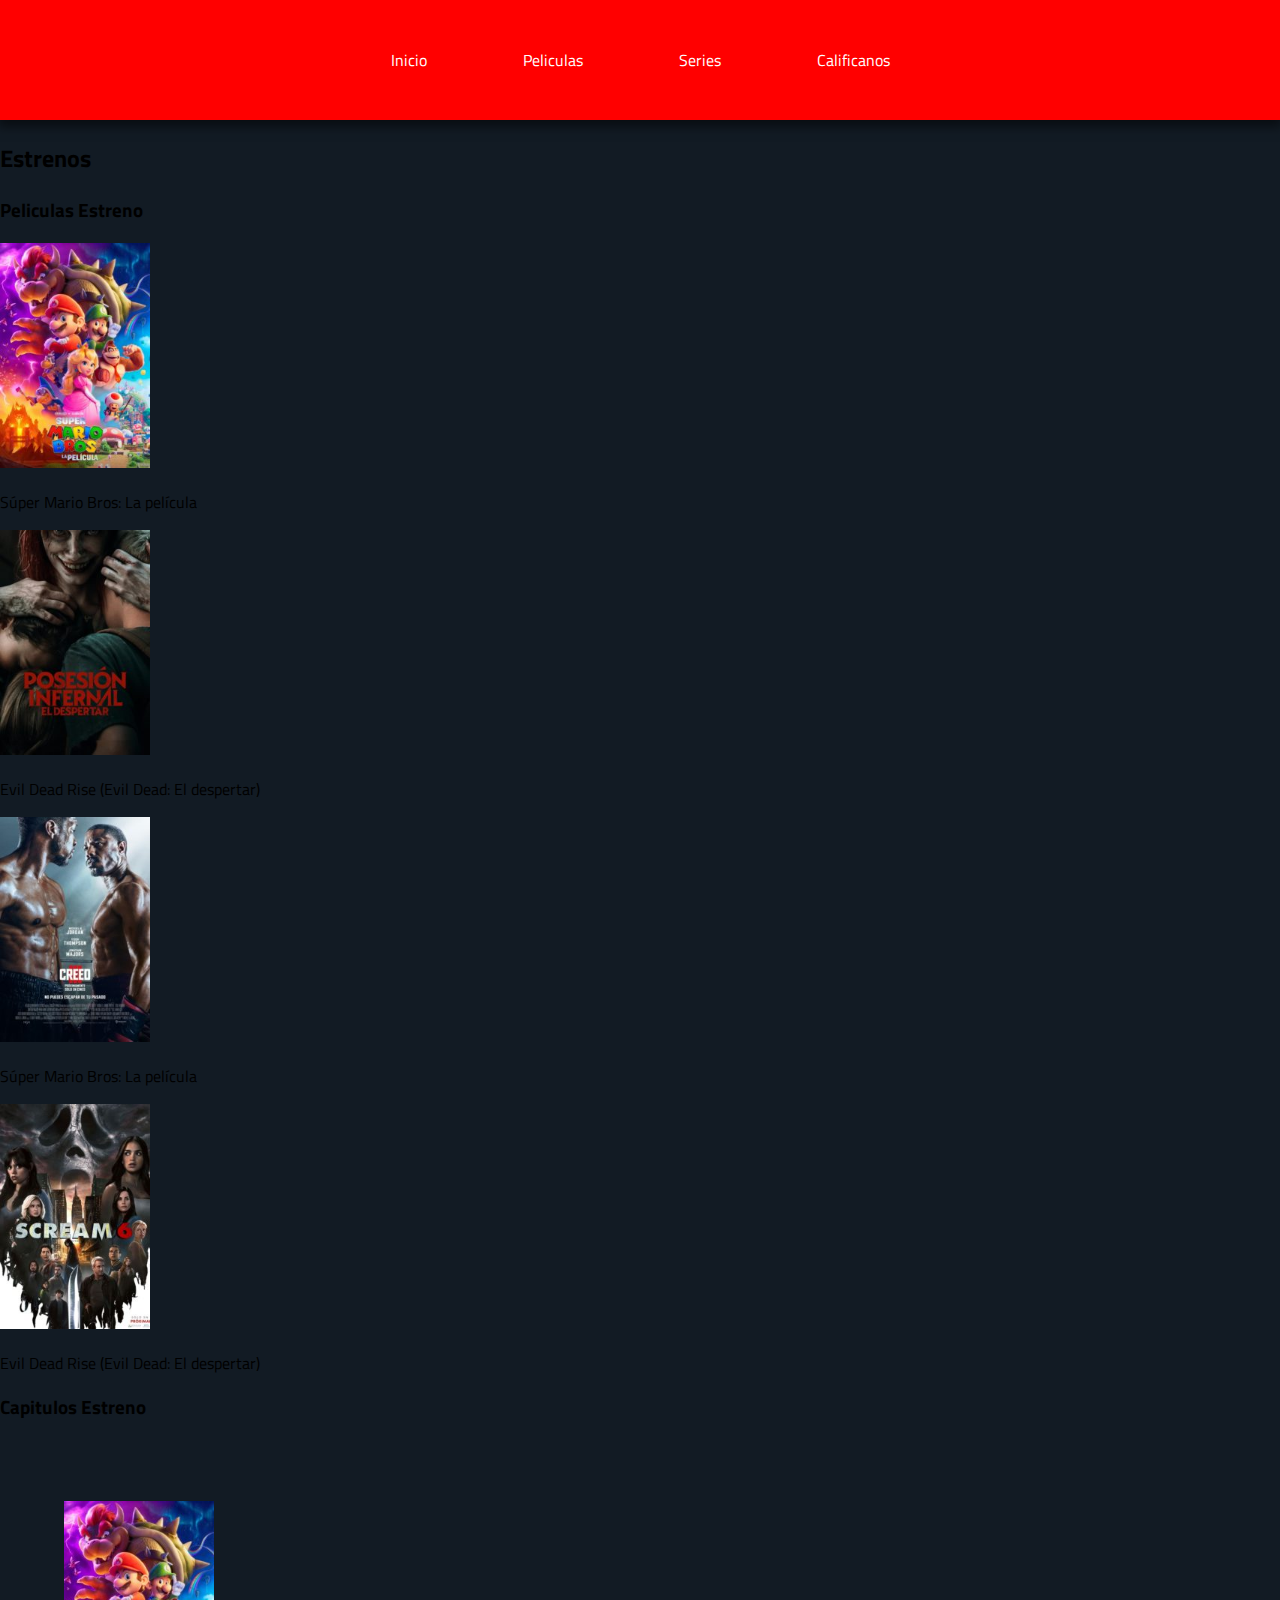
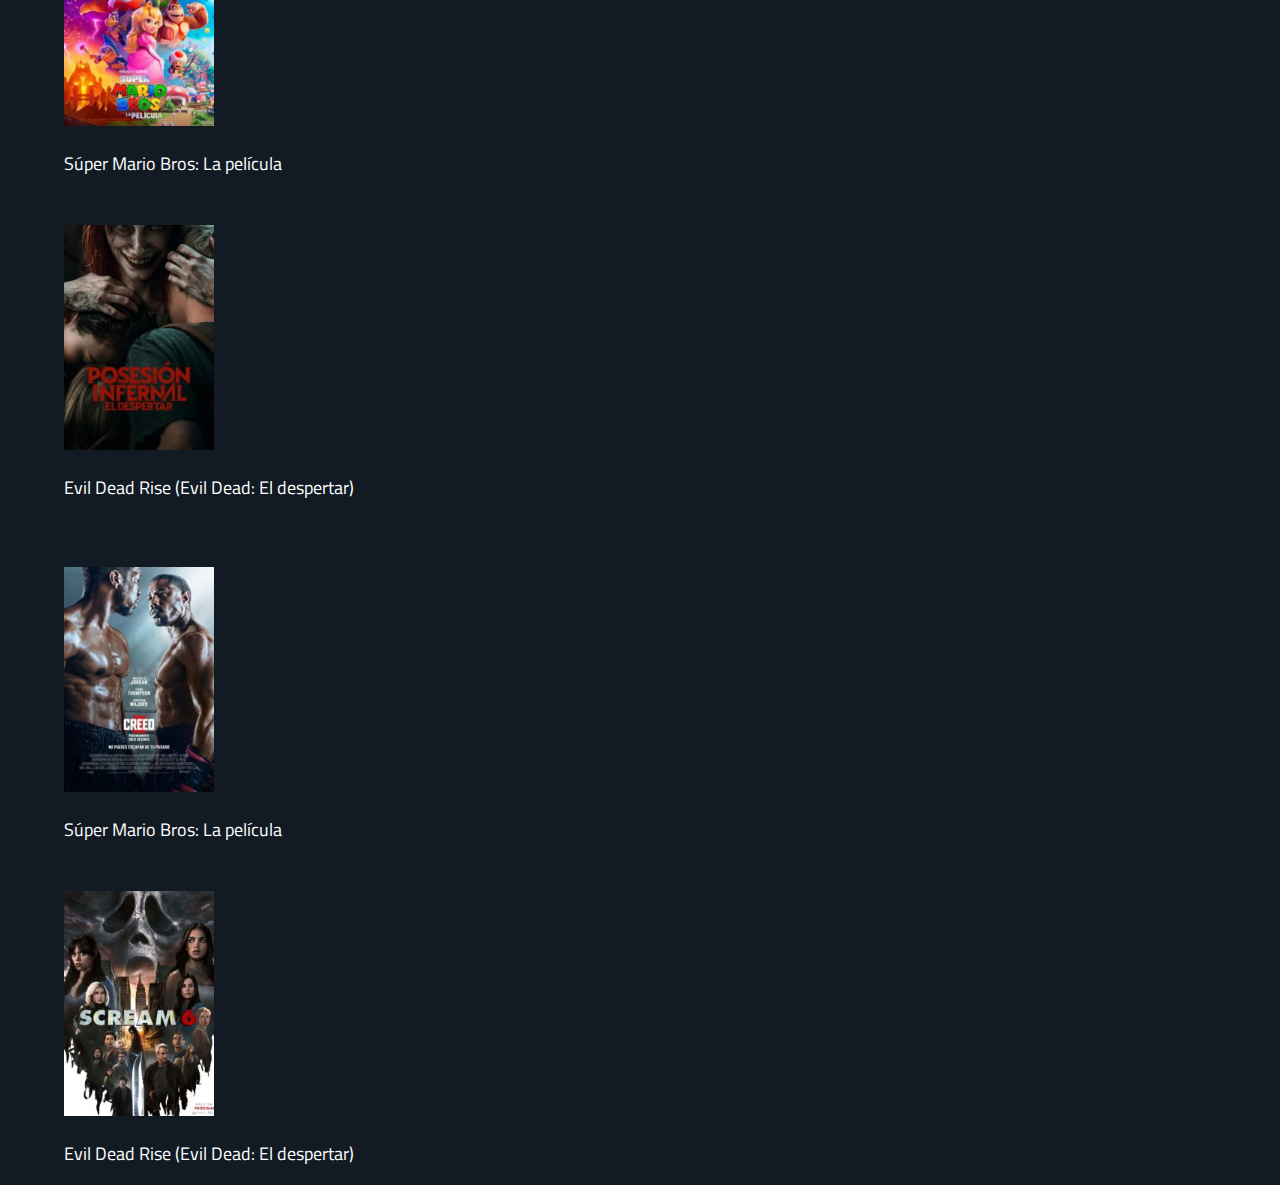
==== index.html @ d42eea4f "resubida de html y estilos css" ====
<!DOCTYPE html>
<html lang="en">
<head>
    <meta charset="UTF-8">
    <meta http-equiv="X-UA-Compatible" content="IE=edge">
    <meta name="viewport" content="width=device-width, initial-scale=1.0">
    <title>Peli Club</title>

    <!-- css -->
    <link rel="stylesheet" href="./css/estilo.css">

    <!-- icon -->
    <link rel="icon" href="./img/pelicula.png">


</head>
<body>
    <header>
        <div class="contenedor-menu">
            <nav class="menu">
                <ul>
                    <li><a href="#">Inicio</a></li>
                    <li><a href="#">Peliculas</a></li>
                    <li><a href="#">Series</a></li>
                    <li><a href="#">Calificanos</a></li>
                </ul>
            </nav>
        </div>
    </header>

    <main>
        <h2>Estrenos</h2>
        <section>
            <div class="contenedor-uno">
                <h3>Peliculas Estreno</h3>
                
                <div class="contenedor-peliculas">
                    
                    <div class="contenedor-grupo-uno">
                        <div class="item-uno">
                            <img src="img/mario-bros.jpg" alt="">
                            <p>Súper Mario Bros: La película</p>
                        </div>
                        <div class="item-uno">
                            <img src="img/posesion-infernal.jpg" alt="">
                            <p>Evil Dead Rise (Evil Dead: El despertar)</p>
                        </div>
                    </div>
                    
                    <div class="contenedor-grupo-dos">
                        <div class="item-dos">
                            <img src="img/creed 3.jpg" alt="">
                            <p>Súper Mario Bros: La película</p>
                        </div>
                        <div class="item-dos">
                            <img src="img/scream 6.jpg" alt="">
                            <p>Evil Dead Rise (Evil Dead: El despertar)</p>
                        </div>
                    </div>
                </div>
            
            </div>
        </section>

        <section>
            <div class="contenedor-dos">
                <h3>Capitulos Estreno</h3>
                
                <div class="contenedor-series">
                    
                    <div class="contenedor-grupo-uno">
                        <div class="item-uno">
                            <img src="img/mario-bros.jpg" alt="">
                            <p>Súper Mario Bros: La película</p>
                        </div>
                        <div class="item-uno">
                            <img src="img/posesion-infernal.jpg" alt="">
                            <p>Evil Dead Rise (Evil Dead: El despertar)</p>
                        </div>
                    </div>
                    
                    <div class="contenedor-grupo-dos">
                        <div class="item-dos">
                            <img src="img/creed 3.jpg" alt="">
                            <p>Súper Mario Bros: La película</p>
                        </div>
                        <div class="item-dos">
                            <img src="img/scream 6.jpg" alt="">
                            <p>Evil Dead Rise (Evil Dead: El despertar)</p>
                        </div>
                    </div>
                </div>       
            </div>
        </section>




    </main>

</body>
</html>
---- css/estilo.css ----
@import url('https://fonts.googleapis.com/css2?family=Montserrat&family=Titillium+Web&display=swap');


body{
    padding: 0;
    margin: 0;
    box-sizing: border-box;
    background-color: #121B24;
    font-family: 'Titillium Web', sans-serif;
}

/* inicio header */


/* Extra small devices (600px and down) */
    @media only screen and (max-width: 600px) {
        .contenedor-menu{
            display: flex;
            justify-content: center;
            box-shadow: 0px 5px 10px 2px rgba(0, 0, 0, 0.5);
            width: 100%;
            transition-duration: 0.4s;
        }
        
        .contenedor-menu ul{
            list-style: none;
            padding: 1em;
            text-align: center;
        }
        .contenedor-menu ul li{
            margin: 1em;
            transition-duration: 1s;
            cursor: pointer;
        }

        .contenedor-menu a{
            text-decoration:none;
            color: white;
        }
        a:hover{
            background-color: #10d5ff;
            color: white;
            border: solid #10d5ff 1px;
        }
        /* main */

        h2{
            margin-left: 1em;
            margin-top: 2em;
            color: white;
            font-size: 20px;
        }

        h3{ 
            margin-left: 1em;
            margin-top: 5em;
            color: white;
            font-size: 18px;

        }

        /* primera seccion peliculas */
        .contenedor-uno .contenedor-peliculas {
            display:flex;
            justify-content: center;
            flex-direction: column;
            margin-top: 2em;
            margin-left: 3em;
        }

        .contenedor-uno .contenedor-peliculas .contenedor-grupo-uno .item-uno{
            margin-top: 3em;
        }

        .contenedor-uno .contenedor-peliculas .contenedor-grupo-dos .item-dos{
            margin-top: 3em;
        }


        .contenedor-uno p{
            color: white;
            font-size: 18px;
            text-align: start;
        }
    }



    /* primera seccion series */
    .contenedor-dos .contenedor-series {
        display:flex;
        justify-content: center;
        flex-direction: column;
        margin-top: 2em;
        margin-left: 4em;
    }

    .contenedor-dos .contenedor-series .contenedor-grupo-uno .item-uno{
        margin-top: 3em;
    }

    .contenedor-dos .contenedor-series .contenedor-grupo-dos .item-dos{
        margin-top: 3em;
    }


    .contenedor-dos p{
        color: white;
        font-size: 18px;
        text-align: start;
    }


    img{
        width: 150px;
    }

































    /* Small devices (600px and up) */
    @media only screen and (min-width: 600px) {
        .contenedor-menu{
            display: flex;
            flex-direction: row;
            justify-content:center;
            box-shadow: 0px 5px 10px 2px rgba(0, 0, 0, 0.5);
            width: 100%;
            background-color: blueviolet;
            transition-duration: 0.4s;
            cursor: pointer;
        }
        
        .menu ul{
            display: flex;
            flex-direction: row;
            justify-content: center;
            padding: 2em;
            list-style: none;
        }

        .contendor-menu li{
            text-align: center;
            transition-duration: 1s;
            cursor: pointer;
        }
        .contenedor-menu a{
            text-decoration:none;
        }
        a:hover{
            background-color: #16aed4;
            color: white;
        }
    }




    
    /* Large devices (992px and up) */
    @media only screen and (min-width: 960px) {
        .contenedor-menu{
            display: flex;
            justify-content: center;
            box-shadow: 0px 5px 10px 2px rgba(0, 0, 0, 0.5);
            width: 100%;
        }
        
        .contenedor-menu ul{

            list-style: none;
            padding: 2em;
            text-align: center;
        }

        .contenedor-menu ul li{
            margin-left: 3em;
            margin-right: 3em;
        }


        .contenedor-menu a{
            text-decoration:none;
            color: white;
        }
    }


    /* Extra large devices (1200px and up) */
    @media only screen and (min-width: 1200px) {
        .contenedor-menu{
            display: flex;
            justify-content: center;
            box-shadow: 0px 5px 10px 2px rgba(0, 0, 0, 0.5);
            width: 100%;
            background-color: red;
        }
        
        .contenedor-menu ul{

            list-style: none;
            padding: 2em;
            text-align: center;
        }

        .contenedor-menu ul li{
            margin-left: 3em;
            margin-right: 3em;
        }


        .contenedor-menu a{
            text-decoration:none;
            color: white;
        }
    }
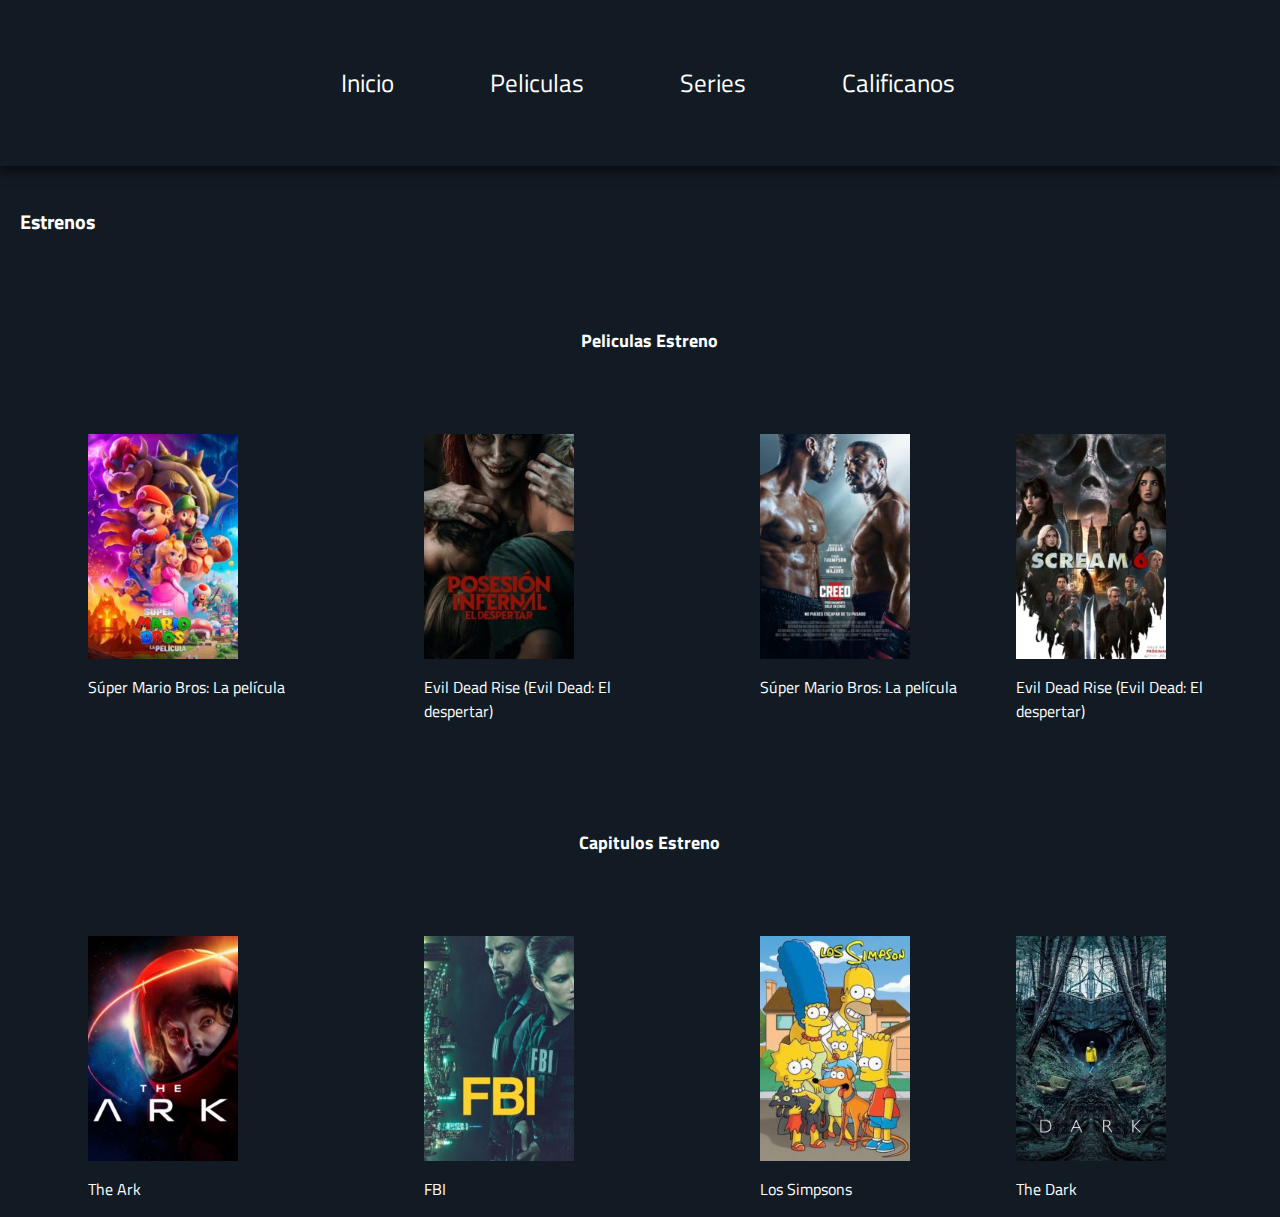
==== commit 75e27795: "terminado de html index y estilos" ====
--- a/index.html
+++ b/index.html
@@ -70,23 +70,24 @@
                     
                     <div class="contenedor-grupo-uno">
                         <div class="item-uno">
-                            <img src="img/mario-bros.jpg" alt="">
-                            <p>Súper Mario Bros: La película</p>
+                            <img src="img/the-ark.jpg" alt="">
+                            <p>The Ark</p>
                         </div>
                         <div class="item-uno">
-                            <img src="img/posesion-infernal.jpg" alt="">
-                            <p>Evil Dead Rise (Evil Dead: El despertar)</p>
+                            <img src="img/fbi.jpg" alt="">
+                            <p>FBI</p>
                         </div>
                     </div>
                     
                     <div class="contenedor-grupo-dos">
                         <div class="item-dos">
-                            <img src="img/creed 3.jpg" alt="">
-                            <p>Súper Mario Bros: La película</p>
+                            <img src="img/los-simpsons.jpg" alt="">
+                            <p>Los Simpsons</p>
                         </div>
                         <div class="item-dos">
-                            <img src="img/scream 6.jpg" alt="">
-                            <p>Evil Dead Rise (Evil Dead: El despertar)</p>
+                            <img src="img/the-dark.jpg" alt="">
+                            <p>The Dark
+                            </p>
                         </div>
                     </div>
                 </div>       
--- a/css/estilo.css
+++ b/css/estilo.css
@@ -14,7 +14,7 @@
 
 
 /* Extra small devices (600px and down) */
-    @media only screen and (max-width: 600px) {
+    @media only screen and (max-width: 351px) {
         .contenedor-menu{
             display: flex;
             justify-content: center;
@@ -66,10 +66,12 @@
             justify-content: center;
             flex-direction: column;
             margin-top: 2em;
-            margin-left: 3em;
+            margin-left: 5em;
         }
 
         .contenedor-uno .contenedor-peliculas .contenedor-grupo-uno .item-uno{
+            display: flex;
+            flex-direction: column;
             margin-top: 3em;
         }
 
@@ -81,9 +83,9 @@
         .contenedor-uno p{
             color: white;
             font-size: 18px;
-            text-align: start;
-        }
-    }
+            margin-right: 3em;
+        }
+    
 
 
 
@@ -93,11 +95,13 @@
         justify-content: center;
         flex-direction: column;
         margin-top: 2em;
-        margin-left: 4em;
+        margin-left: 5em;
     }
 
     .contenedor-dos .contenedor-series .contenedor-grupo-uno .item-uno{
-        margin-top: 3em;
+         display: flex;
+         flex-direction: column;
+         margin-top: 3em;
     }
 
     .contenedor-dos .contenedor-series .contenedor-grupo-dos .item-dos{
@@ -108,7 +112,7 @@
     .contenedor-dos p{
         color: white;
         font-size: 18px;
-        text-align: start;
+        margin-right: 3em;
     }
 
 
@@ -116,23 +120,118 @@
         width: 150px;
     }
 
-
-
-
-
-
-
-
-
-
-
-
-
-
-
-
-
-
+    }
+
+
+    @media only screen and (min-width: 352px) {
+        .contenedor-menu{
+            display: flex;
+            justify-content: center;
+            box-shadow: 0px 5px 10px 2px rgba(0, 0, 0, 0.5);
+            width: 100%;
+            transition-duration: 0.4s;
+        }
+        
+        .contenedor-menu ul{
+            list-style: none;
+            padding: 1em;
+            margin-right: 2em;
+            text-align: center;
+        }
+        .contenedor-menu ul li{
+            margin: 1em;
+            transition-duration: 1s;
+            cursor: pointer;
+        }
+
+        .contenedor-menu a{
+            text-decoration:none;
+            color: white;
+        }
+        a:hover{
+            background-color: #10d5ff;
+            color: white;
+            border: solid #10d5ff 1px;
+        }
+        /* main */
+
+        h2{
+            margin-left: 1em;
+            margin-top: 2em;
+            color: white;
+            font-size: 20px;
+        }
+
+        h3{ 
+            margin-left: 1em;
+            margin-top: 5em;
+            color: white;
+            font-size: 18px;
+
+        }
+
+        /* primera seccion peliculas */
+        .contenedor-uno .contenedor-peliculas {
+            display:flex;
+            justify-content: center;
+            flex-direction: row;
+            margin-top: 2em;
+            margin-left: 5em;
+        }
+
+        .contenedor-uno .contenedor-peliculas .contenedor-grupo-uno .item-uno{
+            display: flex;
+            flex-direction: column;
+            margin-top: 3em;
+        }
+
+        .contenedor-uno .contenedor-peliculas .contenedor-grupo-dos .item-dos{
+            margin-top: 3em;
+        }
+
+
+        .contenedor-uno p{
+            color: white;
+            font-size: 18px;
+            margin-right: 3em;
+        }
+    
+
+
+
+    /* primera seccion series */
+    .contenedor-dos .contenedor-series {
+        display:flex;
+        justify-content: center;
+        flex-direction: row;
+        margin-top: 2em;
+        margin-left: 5em;
+    }
+
+    .contenedor-dos .contenedor-series .contenedor-grupo-uno .item-uno{
+         display: flex;
+         flex-direction: column;
+         margin-top: 3em;
+    }
+
+    .contenedor-dos .contenedor-series .contenedor-grupo-dos .item-dos{
+        margin-top: 3em;
+    }
+
+
+    .contenedor-dos p{
+        color: white;
+        font-size: 18px;
+        margin-right: 3em;
+    }
+
+
+    img{
+        width: 150px;
+    }
+
+
+    }
 
 
 
@@ -156,7 +255,6 @@
             justify-content:center;
             box-shadow: 0px 5px 10px 2px rgba(0, 0, 0, 0.5);
             width: 100%;
-            background-color: blueviolet;
             transition-duration: 0.4s;
             cursor: pointer;
         }
@@ -166,10 +264,12 @@
             flex-direction: row;
             justify-content: center;
             padding: 2em;
+            margin-left: 3em;
             list-style: none;
         }
 
         .contendor-menu li{
+            margin: 2em;
             text-align: center;
             transition-duration: 1s;
             cursor: pointer;
@@ -181,7 +281,82 @@
             background-color: #16aed4;
             color: white;
         }
-    }
+
+        img:hover{
+            transform: scale(1.15);
+        }
+
+
+        /* primera seccion peliculas */
+        .contenedor-uno .contenedor-peliculas {
+            display:flex;
+            justify-content: center;
+            flex-direction: row;
+            margin-top: 2em;
+            margin-left: 5em;
+        }
+
+        .contenedor-uno .contenedor-peliculas .contenedor-grupo-uno .item-uno{
+            display: flex;
+            flex-direction: column;
+            margin-top: 3em;
+        }
+
+        .contenedor-uno .contenedor-peliculas .contenedor-grupo-dos .item-dos{
+            display: flex;
+            flex-direction: column;
+            margin-top: 3em;
+        }
+
+
+        .contenedor-uno p{
+            width: 13em;
+            color: white;
+            font-size: 16px;
+            margin-right: 3em;
+        }
+    
+
+
+
+    /* primera seccion series */
+    .contenedor-dos .contenedor-series {
+        display:flex;
+        justify-content: center;
+        flex-direction: row;
+        margin-top: 2em;
+        margin-left: 5em;
+    }
+
+    .contenedor-dos .contenedor-series .contenedor-grupo-uno .item-uno{
+        display: flex;
+        flex-direction: column;
+        margin-top: 3em;
+    }
+
+    .contenedor-dos .contenedor-peliculas .contenedor-grupo-dos .item-dos{
+        display: flex;
+        flex-direction: column;
+        margin-top: 3em;
+    }
+
+
+    .contenedor-dos p{
+        width: 13em;
+        color: white;
+        font-size: 16px;
+        margin-right: 3em;
+    }
+
+
+    }
+
+
+
+
+
+
+
 
 
 
@@ -220,28 +395,131 @@
     @media only screen and (min-width: 1200px) {
         .contenedor-menu{
             display: flex;
-            justify-content: center;
+            flex-direction: row;
+            justify-content:center;
             box-shadow: 0px 5px 10px 2px rgba(0, 0, 0, 0.5);
             width: 100%;
-            background-color: red;
+            transition-duration: 0.4s;
+            cursor: pointer;
         }
         
-        .contenedor-menu ul{
-
+        .menu ul{
+            display: flex;
+            flex-direction: row;
+            justify-content: center;
+            padding: 2em;
+            margin-left: 3em;
             list-style: none;
-            padding: 2em;
+        }
+
+        .contendor-menu li{
+            margin: 2em;
             text-align: center;
-        }
-
-        .contenedor-menu ul li{
-            margin-left: 3em;
-            margin-right: 3em;
-        }
-
-
+            transition-duration: 1s;
+            cursor: pointer;
+        }
         .contenedor-menu a{
             text-decoration:none;
-            color: white;
-        }
-    }
-
+            font-size: 25px;
+        }
+
+        a:hover{
+            background-color: #16aed4;
+            color: white;
+        }
+
+        img:hover{
+            transform: scale(1.15);
+        }
+
+
+        /* primera seccion peliculas */
+        .contenedor-uno h3{
+            text-align: center;
+        }
+        .contenedor-uno .contenedor-peliculas {
+            display:flex;
+            justify-content:center;
+            flex-direction: row;
+            margin-top: 2em;
+        }
+
+        .contenedor-uno .contenedor-peliculas .contenedor-grupo-uno{
+            display: flex;
+            flex-direction: row;
+        }
+
+        .contenedor-uno .contenedor-peliculas .contenedor-grupo-dos{
+            display: flex;
+            flex-direction: row;
+        }
+
+        .contenedor-uno .contenedor-peliculas .contenedor-grupo-uno .item-uno{
+            display: flex;
+            flex-direction: column;
+            margin-top: 3em;
+        }
+
+        .contenedor-uno .contenedor-peliculas .contenedor-grupo-dos .item-dos{
+            display: flex;
+            flex-direction: column;
+            margin-top: 3em;
+        }
+
+
+        .contenedor-uno .item-uno p{
+            width: 13em;
+            color: white;
+            font-size: 16px;
+            margin-right: 8em;
+        }
+    
+
+
+
+    /* primera seccion series */
+    .contenedor-dos h3{
+        text-align: center;
+    }
+
+    .contenedor-dos .contenedor-series {
+        display:flex;
+        justify-content:center;
+        flex-direction: row;
+        margin-top: 2em;
+    }
+
+    .contenedor-dos .contenedor-series .contenedor-grupo-uno{
+        display: flex;
+        flex-direction: row;
+    }
+
+    .contenedor-dos .contenedor-series .contenedor-grupo-dos{
+        display: flex;
+        flex-direction: row;
+    }
+
+    .contenedor-dos .contenedor-series .contenedor-grupo-uno .item-uno{
+        display: flex;
+        flex-direction: column;
+        margin-top: 3em;
+    }
+
+    .contenedor-dos .contenedor-series .contenedor-grupo-dos .item-dos{
+        display: flex;
+        flex-direction: column;
+        margin-top: 3em;
+    }
+
+
+    .contenedor-dos .item-uno p{
+        width: 13em;
+        color: white;
+        font-size: 16px;
+        margin-right: 8em;
+    }
+
+    }
+
+
+
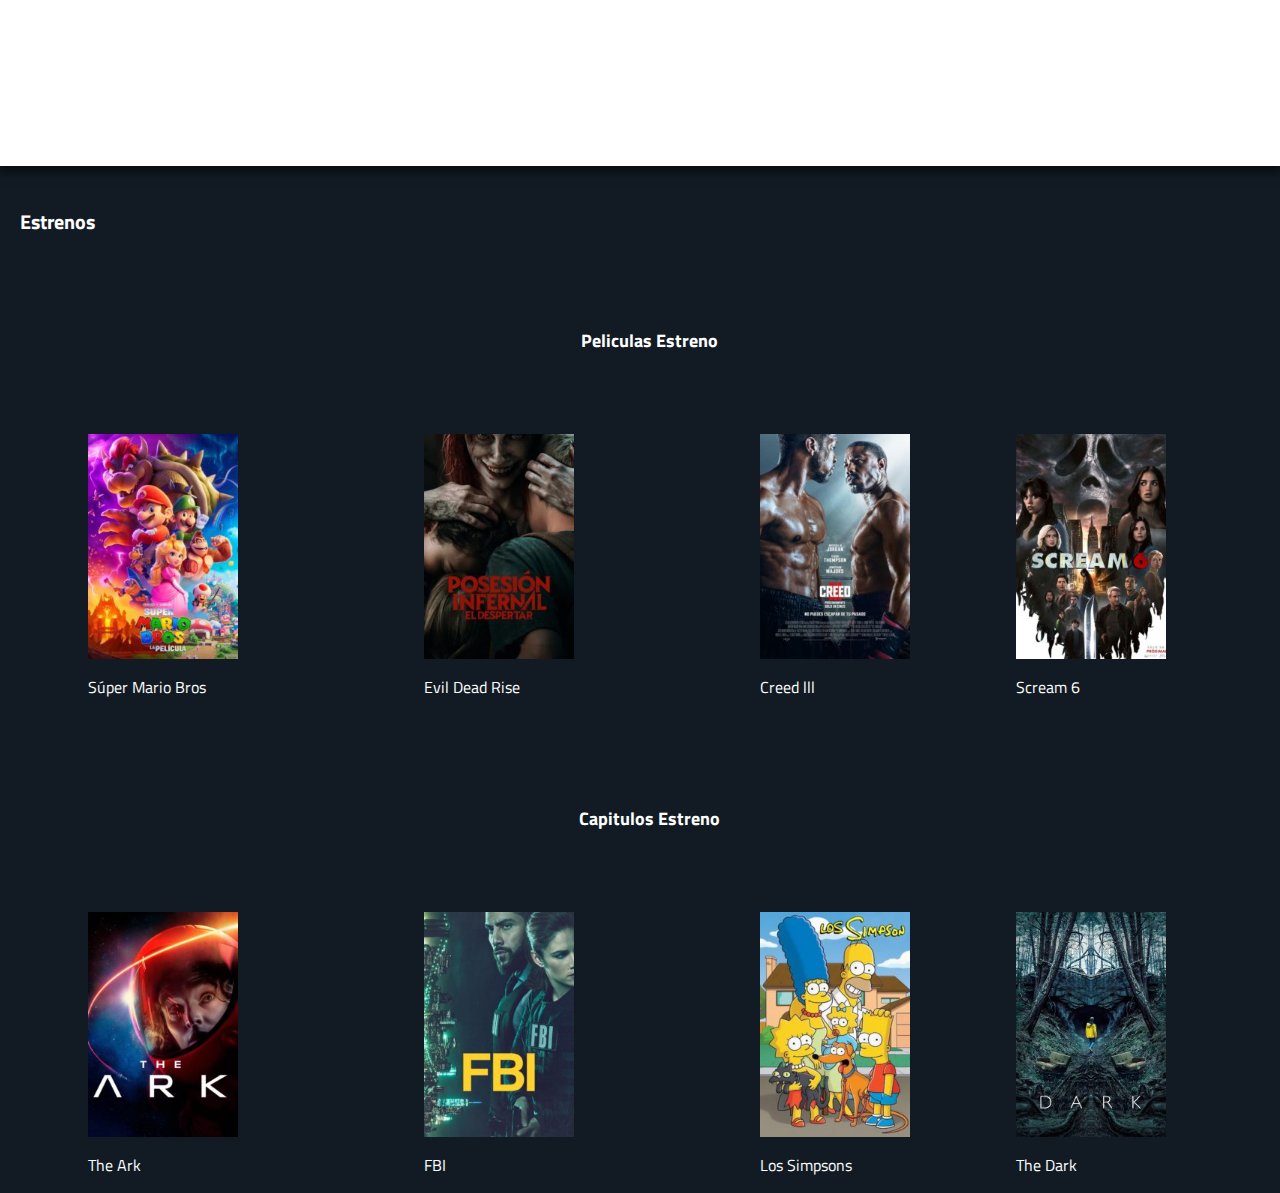
==== commit 1e7e0764: "arreglos" ====
--- a/index.html
+++ b/index.html
@@ -39,22 +39,22 @@
                     <div class="contenedor-grupo-uno">
                         <div class="item-uno">
                             <img src="img/mario-bros.jpg" alt="">
-                            <p>Súper Mario Bros: La película</p>
+                            <p>Súper Mario Bros</p>
                         </div>
                         <div class="item-uno">
                             <img src="img/posesion-infernal.jpg" alt="">
-                            <p>Evil Dead Rise (Evil Dead: El despertar)</p>
+                            <p>Evil Dead Rise</p>
                         </div>
                     </div>
                     
                     <div class="contenedor-grupo-dos">
                         <div class="item-dos">
                             <img src="img/creed 3.jpg" alt="">
-                            <p>Súper Mario Bros: La película</p>
+                            <p>Creed lll</p>
                         </div>
                         <div class="item-dos">
                             <img src="img/scream 6.jpg" alt="">
-                            <p>Evil Dead Rise (Evil Dead: El despertar)</p>
+                            <p>Scream 6</p>
                         </div>
                     </div>
                 </div>
--- a/css/estilo.css
+++ b/css/estilo.css
@@ -21,6 +21,7 @@
             box-shadow: 0px 5px 10px 2px rgba(0, 0, 0, 0.5);
             width: 100%;
             transition-duration: 0.4s;
+            background-color: red;
         }
         
         .contenedor-menu ul{
@@ -130,11 +131,13 @@
             box-shadow: 0px 5px 10px 2px rgba(0, 0, 0, 0.5);
             width: 100%;
             transition-duration: 0.4s;
+            background-color: #10d5ff;
         }
         
         .contenedor-menu ul{
             list-style: none;
             padding: 1em;
+            margin-left: 2em;
             margin-right: 2em;
             text-align: center;
         }
@@ -174,7 +177,7 @@
         .contenedor-uno .contenedor-peliculas {
             display:flex;
             justify-content: center;
-            flex-direction: row;
+            flex-direction: column;
             margin-top: 2em;
             margin-left: 5em;
         }
@@ -193,6 +196,247 @@
         .contenedor-uno p{
             color: white;
             font-size: 18px;
+            margin-right: 3em;
+        }
+    
+
+
+
+    /* primera seccion series */
+    .contenedor-dos .contenedor-series {
+        display:flex;
+        justify-content: center;
+        flex-direction: column;
+        margin-top: 2em;
+        margin-left: 5em;
+    }
+
+    .contenedor-dos .contenedor-series .contenedor-grupo-uno .item-uno{
+         display: flex;
+         flex-direction: column;
+         margin-top: 3em;
+    }
+
+    .contenedor-dos .contenedor-series .contenedor-grupo-dos .item-dos{
+        margin-top: 3em;
+    }
+
+
+    .contenedor-dos p{
+        color: white;
+        font-size: 18px;
+        margin-right: 3em;
+    }
+
+
+    img{
+        width: 150px;
+    }
+
+    }
+
+
+
+    @media only screen and (min-width: 500px) {
+        .contenedor-menu{
+            display: flex;
+            justify-content: center;
+            box-shadow: 0px 5px 10px 2px rgba(0, 0, 0, 0.5);
+            width: 100%;
+            transition-duration: 0.4s;
+            background-color: #da26da;
+        }
+        
+        .contenedor-menu ul{
+            list-style: none;
+            padding: 1em;
+            margin-left: 2em;
+            margin-right: 2em;
+            text-align: center;
+        }
+        .contenedor-menu ul li{
+            margin: 1em;
+            transition-duration: 1s;
+            cursor: pointer;
+        }
+
+        .contenedor-menu a{
+            text-decoration:none;
+            color: white;
+        }
+        a:hover{
+            background-color: #10d5ff;
+            color: white;
+            border: solid #10d5ff 1px;
+        }
+        /* main */
+
+        h2{
+            margin-left: 1em;
+            margin-top: 2em;
+            color: white;
+            font-size: 20px;
+        }
+
+        h3{ 
+            margin-left: 1em;
+            margin-top: 5em;
+            color: white;
+            font-size: 18px;
+
+        }
+
+        /* primera seccion peliculas */
+        .contenedor-uno .contenedor-peliculas {
+            display:flex;
+            justify-content: center;
+            flex-direction: column;
+            margin-top: 2em;
+            margin-left: 5em;
+        }
+
+        .contenedor-uno .contenedor-peliculas .contenedor-grupo-uno .item-uno{
+            display: flex;
+            flex-direction: column;
+            margin-top: 3em;
+        }
+
+        .contenedor-uno .contenedor-peliculas .contenedor-grupo-dos .item-dos{
+            margin-top: 3em;
+        }
+
+
+        .contenedor-uno p{
+            color: white;
+            font-size: 18px;
+            margin-right: 3em;
+        }
+    
+
+
+
+    /* primera seccion series */
+    .contenedor-dos .contenedor-series {
+        display:flex;
+        justify-content: center;
+        flex-direction: column;
+        margin-top: 2em;
+        margin-left: 5em;
+    }
+
+    .contenedor-dos .contenedor-series .contenedor-grupo-uno .item-uno{
+         display: flex;
+         flex-direction: column;
+         margin-top: 3em;
+    }
+
+    .contenedor-dos .contenedor-series .contenedor-grupo-dos .item-dos{
+        margin-top: 3em;
+    }
+
+
+    .contenedor-dos p{
+        color: white;
+        font-size: 18px;
+        margin-right: 3em;
+    }
+
+
+    img{
+        width: 150px;
+    }
+
+    }
+
+
+
+
+
+
+
+
+
+
+
+
+
+
+
+
+
+
+
+
+
+
+
+    /* Small devices (600px and up) */
+    @media only screen and (min-width: 600px) {
+        .contenedor-menu{
+            display: flex;
+            flex-direction: row;
+            justify-content:center;
+            box-shadow: 0px 5px 10px 2px rgba(0, 0, 0, 0.5);
+            width: 100%;
+            transition-duration: 0.4s;
+            cursor: pointer;
+            background-color: yellowgreen;
+        }
+        
+        .menu ul{
+            display: flex;
+            flex-direction: row;
+            justify-content: center;
+            padding: 2em;
+            margin-left: 3em;
+            list-style: none;
+        }
+
+        .contendor-menu li{
+            margin: 2em;
+            text-align: center;
+            transition-duration: 1s;
+            cursor: pointer;
+        }
+        .contenedor-menu a{
+            text-decoration:none;
+        }
+        a:hover{
+            background-color: #16aed4;
+            color: white;
+        }
+
+        img:hover{
+            transform: scale(1.15);
+        }
+
+
+        /* primera seccion peliculas */
+        .contenedor-uno .contenedor-peliculas {
+            display:flex;
+            justify-content: center;
+            flex-direction: row;
+            margin-top: 2em;
+            margin-left: 5em;
+        }
+
+        .contenedor-uno .contenedor-peliculas .contenedor-grupo-uno .item-uno{
+            display: flex;
+            flex-direction: column;
+            margin-top: 3em;
+        }
+
+        .contenedor-uno .contenedor-peliculas .contenedor-grupo-dos .item-dos{
+            display: flex;
+            flex-direction: column;
+            margin-top: 3em;
+        }
+
+
+        .contenedor-uno p{
+            width: 13em;
+            color: white;
+            font-size: 16px;
             margin-right: 3em;
         }
     
@@ -209,46 +453,61 @@
     }
 
     .contenedor-dos .contenedor-series .contenedor-grupo-uno .item-uno{
-         display: flex;
-         flex-direction: column;
-         margin-top: 3em;
-    }
-
-    .contenedor-dos .contenedor-series .contenedor-grupo-dos .item-dos{
+        display: flex;
+        flex-direction: column;
         margin-top: 3em;
     }
 
+    .contenedor-dos .contenedor-peliculas .contenedor-grupo-dos .item-dos{
+        display: flex;
+        flex-direction: column;
+        margin-top: 3em;
+    }
+
 
     .contenedor-dos p{
+        width: 13em;
         color: white;
-        font-size: 18px;
+        font-size: 16px;
         margin-right: 3em;
     }
 
 
-    img{
-        width: 150px;
-    }
-
-
-    }
-
-
-
-
-
-
-
-
-
-
-
-
-
-
-
-    /* Small devices (600px and up) */
-    @media only screen and (min-width: 600px) {
+    }
+
+    
+    /* Large devices (992px and up) */
+    @media only screen and (min-width: 960px) {
+        .contenedor-menu{
+            display: flex;
+            justify-content: center;
+            box-shadow: 0px 5px 10px 2px rgba(0, 0, 0, 0.5);
+            width: 100%;
+            background-color: white;
+        }
+        
+        .contenedor-menu ul{
+
+            list-style: none;
+            padding: 2em;
+            text-align: center;
+        }
+
+        .contenedor-menu ul li{
+            margin-left: 3em;
+            margin-right: 3em;
+        }
+
+
+        .contenedor-menu a{
+            text-decoration:none;
+            color: white;
+        }
+    }
+
+
+    /* Extra large devices (1200px and up) */
+    @media only screen and (min-width: 1200px) {
         .contenedor-menu{
             display: flex;
             flex-direction: row;
@@ -276,7 +535,9 @@
         }
         .contenedor-menu a{
             text-decoration:none;
-        }
+            font-size: 25px;
+        }
+
         a:hover{
             background-color: #16aed4;
             color: white;
@@ -286,151 +547,6 @@
             transform: scale(1.15);
         }
 
-
-        /* primera seccion peliculas */
-        .contenedor-uno .contenedor-peliculas {
-            display:flex;
-            justify-content: center;
-            flex-direction: row;
-            margin-top: 2em;
-            margin-left: 5em;
-        }
-
-        .contenedor-uno .contenedor-peliculas .contenedor-grupo-uno .item-uno{
-            display: flex;
-            flex-direction: column;
-            margin-top: 3em;
-        }
-
-        .contenedor-uno .contenedor-peliculas .contenedor-grupo-dos .item-dos{
-            display: flex;
-            flex-direction: column;
-            margin-top: 3em;
-        }
-
-
-        .contenedor-uno p{
-            width: 13em;
-            color: white;
-            font-size: 16px;
-            margin-right: 3em;
-        }
-    
-
-
-
-    /* primera seccion series */
-    .contenedor-dos .contenedor-series {
-        display:flex;
-        justify-content: center;
-        flex-direction: row;
-        margin-top: 2em;
-        margin-left: 5em;
-    }
-
-    .contenedor-dos .contenedor-series .contenedor-grupo-uno .item-uno{
-        display: flex;
-        flex-direction: column;
-        margin-top: 3em;
-    }
-
-    .contenedor-dos .contenedor-peliculas .contenedor-grupo-dos .item-dos{
-        display: flex;
-        flex-direction: column;
-        margin-top: 3em;
-    }
-
-
-    .contenedor-dos p{
-        width: 13em;
-        color: white;
-        font-size: 16px;
-        margin-right: 3em;
-    }
-
-
-    }
-
-
-
-
-
-
-
-
-
-
-
-    
-    /* Large devices (992px and up) */
-    @media only screen and (min-width: 960px) {
-        .contenedor-menu{
-            display: flex;
-            justify-content: center;
-            box-shadow: 0px 5px 10px 2px rgba(0, 0, 0, 0.5);
-            width: 100%;
-        }
-        
-        .contenedor-menu ul{
-
-            list-style: none;
-            padding: 2em;
-            text-align: center;
-        }
-
-        .contenedor-menu ul li{
-            margin-left: 3em;
-            margin-right: 3em;
-        }
-
-
-        .contenedor-menu a{
-            text-decoration:none;
-            color: white;
-        }
-    }
-
-
-    /* Extra large devices (1200px and up) */
-    @media only screen and (min-width: 1200px) {
-        .contenedor-menu{
-            display: flex;
-            flex-direction: row;
-            justify-content:center;
-            box-shadow: 0px 5px 10px 2px rgba(0, 0, 0, 0.5);
-            width: 100%;
-            transition-duration: 0.4s;
-            cursor: pointer;
-        }
-        
-        .menu ul{
-            display: flex;
-            flex-direction: row;
-            justify-content: center;
-            padding: 2em;
-            margin-left: 3em;
-            list-style: none;
-        }
-
-        .contendor-menu li{
-            margin: 2em;
-            text-align: center;
-            transition-duration: 1s;
-            cursor: pointer;
-        }
-        .contenedor-menu a{
-            text-decoration:none;
-            font-size: 25px;
-        }
-
-        a:hover{
-            background-color: #16aed4;
-            color: white;
-        }
-
-        img:hover{
-            transform: scale(1.15);
-        }
 
 
         /* primera seccion peliculas */
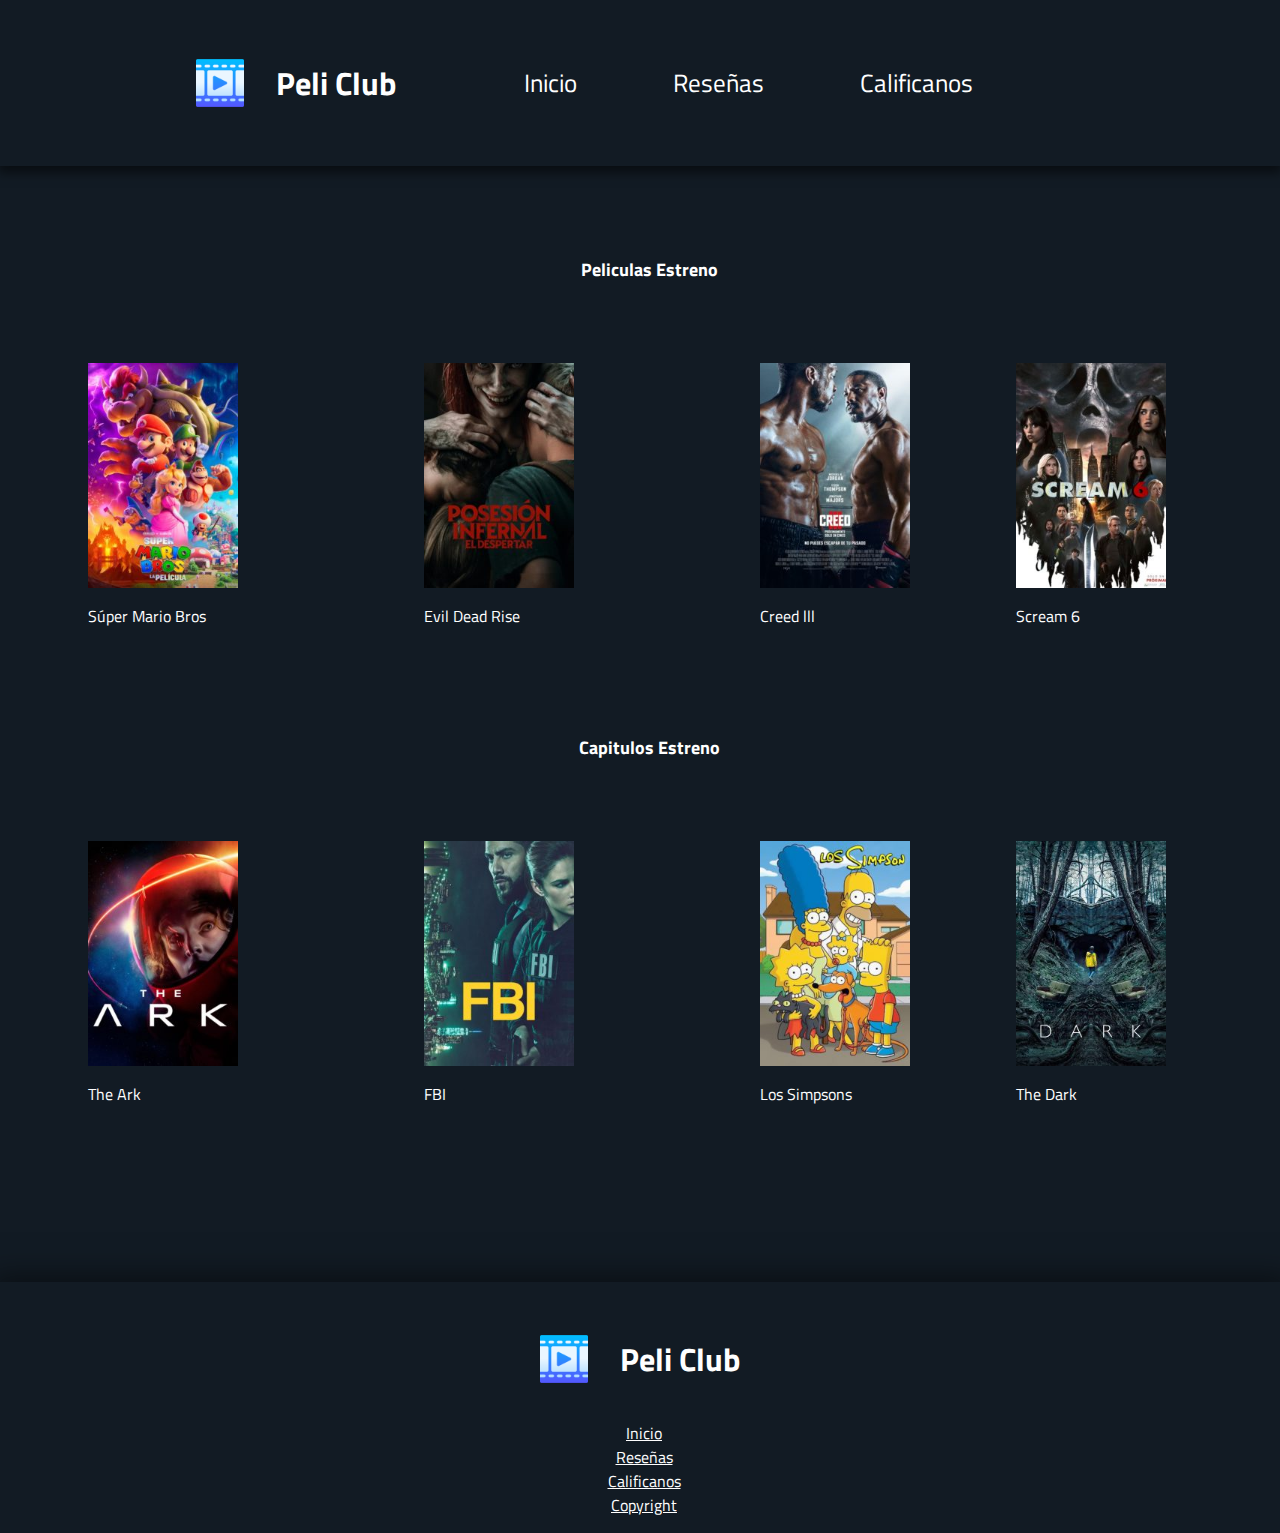
==== commit ba5fd92b: "agregado de footer con estilos" ====
--- a/index.html
+++ b/index.html
@@ -16,12 +16,16 @@
 </head>
 <body>
     <header>
-        <div class="contenedor-menu">
+        <div class="contenedor-menu">         
+            <div class="logo">
+                <h1>Peli Club</h1>
+                <img src="./img/pelicula.png" alt="">
+            </div>
+            
             <nav class="menu">
                 <ul>
                     <li><a href="#">Inicio</a></li>
-                    <li><a href="#">Peliculas</a></li>
-                    <li><a href="#">Series</a></li>
+                    <li><a href="./html/reseñas.html">Reseñas</a></li>
                     <li><a href="#">Calificanos</a></li>
                 </ul>
             </nav>
@@ -29,7 +33,6 @@
     </header>
 
     <main>
-        <h2>Estrenos</h2>
         <section>
             <div class="contenedor-uno">
                 <h3>Peliculas Estreno</h3>
@@ -93,11 +96,25 @@
                 </div>       
             </div>
         </section>
-
-
-
-
     </main>
+    
+    <footer>
+            <div class="contenedor-footer">
+                <div class="logo-footer">
+                    <h1>Peli Club</h1>
+                    <img src="./img/pelicula.png" alt="">
+                </div>
+                <div class="lista-footer">
+                    <ul>
+                      <li> <a href="./html/register.html">Inicio</a> </li>
+                      <li> <a href="#sobre-nosotros">Reseñas</a> </li>
+                      <li> <a href="#contacto">Calificanos</a> </li>
+                      <li> <a href="copyright.txt">Copyright</a> </li>
+                    </ul>
+                </div>
+            </div>
+           
+        </footer>
 
 </body>
 </html>--- a/css/estilo.css
+++ b/css/estilo.css
@@ -17,13 +17,33 @@
     @media only screen and (max-width: 351px) {
         .contenedor-menu{
             display: flex;
+            flex-direction: column;
             justify-content: center;
             box-shadow: 0px 5px 10px 2px rgba(0, 0, 0, 0.5);
             width: 100%;
             transition-duration: 0.4s;
-            background-color: red;
         }
         
+        /* logo */
+        .contenedor-menu .logo{
+            display: flex;
+            flex-direction: row-reverse;
+            justify-content: center;
+            align-items: center;
+            margin-top:2em;
+        }
+
+        .contenedor-menu .logo h1{
+            color: white;
+        }
+
+        .contenedor-menu .logo img{
+            width: 3em;
+            height: 3em;
+            margin-right: 2em;
+        }
+
+        /* arranca menu */
         .contenedor-menu ul{
             list-style: none;
             padding: 1em;
@@ -58,7 +78,6 @@
             margin-top: 5em;
             color: white;
             font-size: 18px;
-
         }
 
         /* primera seccion peliculas */
@@ -121,19 +140,86 @@
         width: 150px;
     }
 
-    }
-
+    img:hover{
+        transform: scale(1.15);
+    }
+
+    /* Footer */
+    .contenedor-footer{
+        display: flex;
+        flex-direction: column;
+        justify-content: center;
+        align-items: center;
+        margin-top: 10em;
+        box-shadow: 0px 5px 30px 10px rgba(0, 0, 0, 0.5);
+        width: 100%;
+    }
+
+    .contenedor-footer .logo-footer{
+        display:flex;
+        flex-direction: row-reverse;
+        justify-content: center;
+        align-items: center;
+        margin-top:2em;
+    }
+
+    .contenedor-footer .logo-footer h1{
+        color: white;
+    }
+
+    .contenedor-footer .logo-footer img{
+        width: 3em;
+        height: 3em;
+        margin-right: 2em;
+    }
+
+    .contenedor-footer .lista-footer ul{
+        list-style: none;
+        text-align: center;
+        margin-right: 2em;
+    }
+
+    .contenedor-footer a{
+        color: white;
+    }
+    }
+
+
+    /* ################################################### */
 
     @media only screen and (min-width: 352px) {
         .contenedor-menu{
             display: flex;
-            justify-content: center;
+            flex-direction: column;
+            justify-content: center;
+            align-items: center;
             box-shadow: 0px 5px 10px 2px rgba(0, 0, 0, 0.5);
             width: 100%;
             transition-duration: 0.4s;
-            background-color: #10d5ff;
         }
         
+        /* logo */
+        .contenedor-menu .logo{
+            display: flex;
+            flex-direction: row-reverse;
+            justify-content: center;
+            align-items: center;
+            margin-top:2em;
+        }
+
+        .contenedor-menu .logo h1{
+            color: white;
+        }
+
+        .contenedor-menu .logo img{
+            width: 3em;
+            height: 3em;
+            margin-right: 2em;
+        }
+
+
+
+        /* arranca menu */
         .contenedor-menu ul{
             list-style: none;
             padding: 1em;
@@ -233,20 +319,90 @@
         width: 150px;
     }
 
-    }
-
-
+    img:hover{
+        transform: scale(1.15);
+    }
+
+    /* Footer */
+    .contenedor-footer{
+        display: flex;
+        flex-direction: column;
+        justify-content: center;
+        align-items: center;
+        margin-top: 10em;
+        box-shadow: 0px 5px 30px 10px rgba(0, 0, 0, 0.5);
+        width: 100%;
+    }
+
+    .contenedor-footer .logo-footer{
+        display:flex;
+        flex-direction: row-reverse;
+        justify-content: center;
+        align-items: center;
+        margin-top:2em;
+    }
+
+    .contenedor-footer .logo-footer h1{
+        color: white;
+    }
+
+    .contenedor-footer .logo-footer img{
+        width: 3em;
+        height: 3em;
+        margin-right: 2em;
+    }
+
+    .contenedor-footer .lista-footer ul{
+        list-style: none;
+        text-align: center;
+        margin-right: 2em;
+    }
+
+    .contenedor-footer a{
+        color: white;
+    }
+
+
+    }
+
+
+
+
+
+
+    /* ############################################### */
 
     @media only screen and (min-width: 500px) {
         .contenedor-menu{
             display: flex;
             justify-content: center;
+            align-items: center;
             box-shadow: 0px 5px 10px 2px rgba(0, 0, 0, 0.5);
             width: 100%;
             transition-duration: 0.4s;
-            background-color: #da26da;
         }
         
+        .contenedor-menu .logo{
+            display: flex;
+            flex-direction: row-reverse;
+            justify-content: center;
+            align-items: center;
+            margin-bottom: 2em;
+        }
+
+        .contenedor-menu .logo h1{
+            color: white;
+        }
+
+        .contenedor-menu .logo img{
+            width: 3em;
+            height: 3em;
+            margin-right: 2em;
+        }
+
+
+
+        /* arranca menu */
         .contenedor-menu ul{
             list-style: none;
             padding: 1em;
@@ -283,6 +439,7 @@
             margin-top: 5em;
             color: white;
             font-size: 18px;
+            text-align: center;
 
         }
 
@@ -316,13 +473,13 @@
 
 
     /* primera seccion series */
-    .contenedor-dos .contenedor-series {
+      .contenedor-dos .contenedor-series {
         display:flex;
         justify-content: center;
         flex-direction: column;
         margin-top: 2em;
         margin-left: 5em;
-    }
+        }
 
     .contenedor-dos .contenedor-series .contenedor-grupo-uno .item-uno{
          display: flex;
@@ -346,28 +503,14 @@
         width: 150px;
     }
 
-    }
-
-
-
-
-
-
-
-
-
-
-
-
-
-
-
-
-
-
-
-
-
+    img:hover{
+        transform: scale(1.15);
+    }
+
+    }
+
+
+    /* ####################################### */
 
 
     /* Small devices (600px and up) */
@@ -379,10 +522,36 @@
             box-shadow: 0px 5px 10px 2px rgba(0, 0, 0, 0.5);
             width: 100%;
             transition-duration: 0.4s;
-            cursor: pointer;
-            background-color: yellowgreen;
         }
         
+        .contenedor-menu .logo{
+            display: flex;
+            flex-direction: row-reverse;
+            justify-content: center;
+            align-items: center;
+            margin-bottom: 2em;
+        }
+
+        .contenedor-menu .logo h1{
+            color: white;
+        }
+
+        .contenedor-menu .logo img{
+            width: 3em;
+            height: 3em;
+            margin-right: 2em;
+        }
+
+
+
+
+
+
+
+
+
+
+        /* arranca menu */
         .menu ul{
             display: flex;
             flex-direction: row;
@@ -483,7 +652,6 @@
             justify-content: center;
             box-shadow: 0px 5px 10px 2px rgba(0, 0, 0, 0.5);
             width: 100%;
-            background-color: white;
         }
         
         .contenedor-menu ul{
